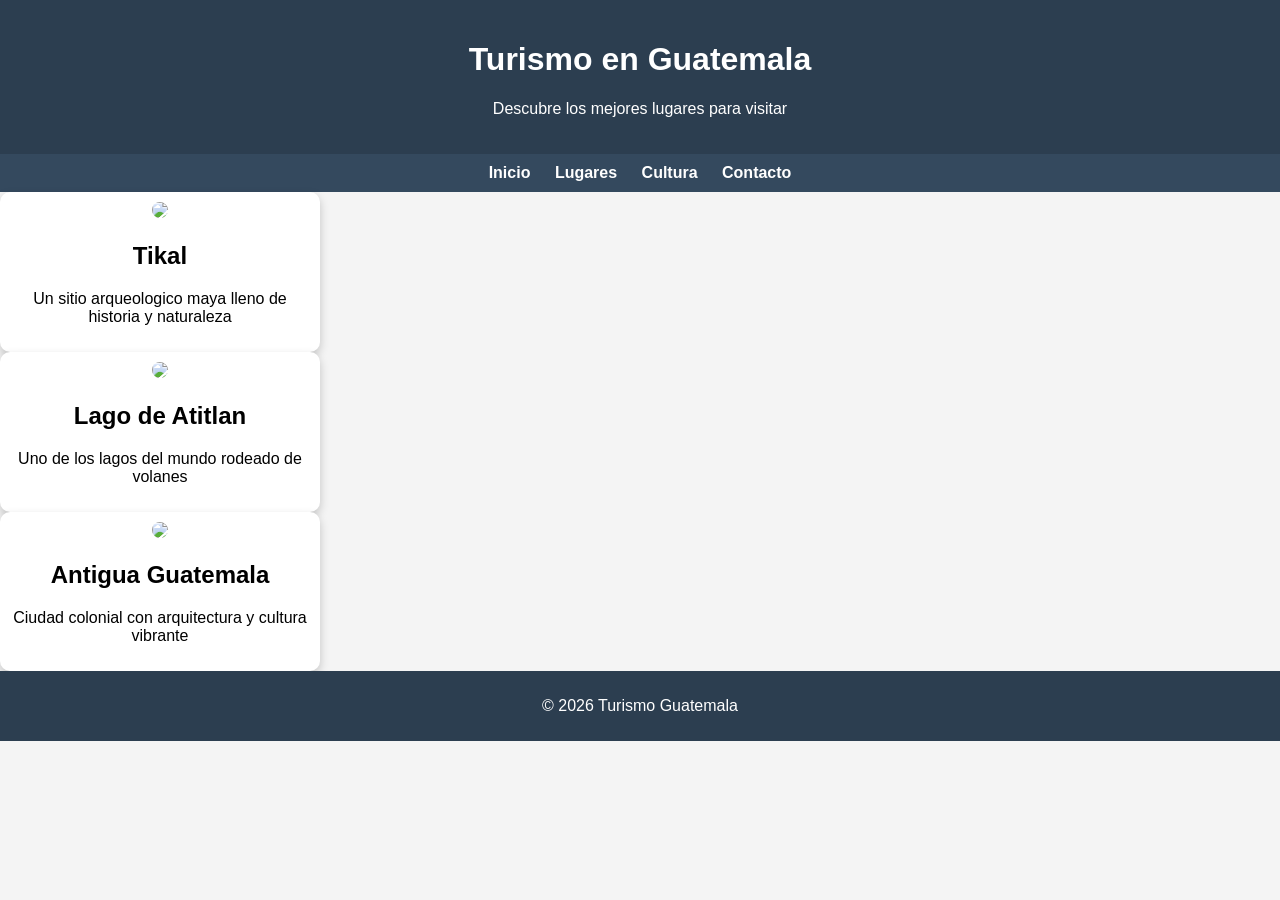
==== index.html @ 7a6abfe7 "Avance en index pero me falta" ====
<!DOCTYPE html>
<html lang="es">
<head>
    <meta charset="UTF-8">
    <meta name="viewport" content="width=device-width, initial-scale=1.0">
    <title>Turismo en Guatemla</title>
    <link rel="stylesheet" href="estilos.css">
</head>
<body>

    <header>
        <h1>Turismo en Guatemala</h1>
        <p>Descubre los mejores lugares para visitar</p>
    </header>

   <nav>
    <a href="#">Inicio</a>
    <a href="#">Lugares</a>
    <a href="#">Cultura</a>
    <a href="#">Contacto</a>
   </nav> 

   <section class="Contenedor">

    <div class="card">
        <img src="https://upload.wikimedia.org/wikipwdia/commons/e/e3/Tikal_Guatemla-jpg">
        <h2>Tikal</h2>
        <p>Un sitio arqueologico maya lleno de historia y naturaleza</p>
    </div>

    <div class="card">
        <img src="https://upload.wikimedia.org/wikipedia/commons/7/7e/Lago_de_Atitlan.jpg">
        <h2>Lago de Atitlan</h2>
        <p>Uno de los lagos del mundo rodeado de volanes</p>
    </div>
    <div class="card">
        <img src="https://upload.wikimedia.org/wikipedia/commons/3/3d/Antigua_Guatemala.jpg">
        <h2>Antigua Guatemala</h2>
        <p>Ciudad colonial con arquitectura y cultura vibrante</p>
    </div>

   </section>

   <footer>
    <p>© 2026 Turismo Guatemala</p>
   </footer>

    
</body>
</html>
---- estilos.css ----
body{
    margin: 0;
    font-family:  Arial, sans-serif;
    background-color: #f4f4f4;
}

header{
    background-color: #2c3e50;
    color: white;
    text-align: center;
    padding: 20px;
}

nav{
    background-color: #34495e;
    text-align: center;
    padding: 10px;
}

nav a{
    color: white;
    margin: 10px;
    text-decoration: none;
    font-weight: bold;
}

nav a:hover{
    color:#f1c40f
}

.contenedor{
    display: flex;
    justify-content: center;
    gap:20px;
    padding: 20px;
    flex-wrap: wrap;
}

.card{
    background: white;
    width: 300px;
    border-radius: 10px;
    box-shadow: 0px 4px 10px rgba(0,0,0,0.2);
    text-align:center;
    padding: 10px;
}

.card img{
    width: 100%;
    border-radius: 10px;

}

footer{
    background-color: #2c3e50;
    color: white;
    text-align: center;
    padding: 10px;
}
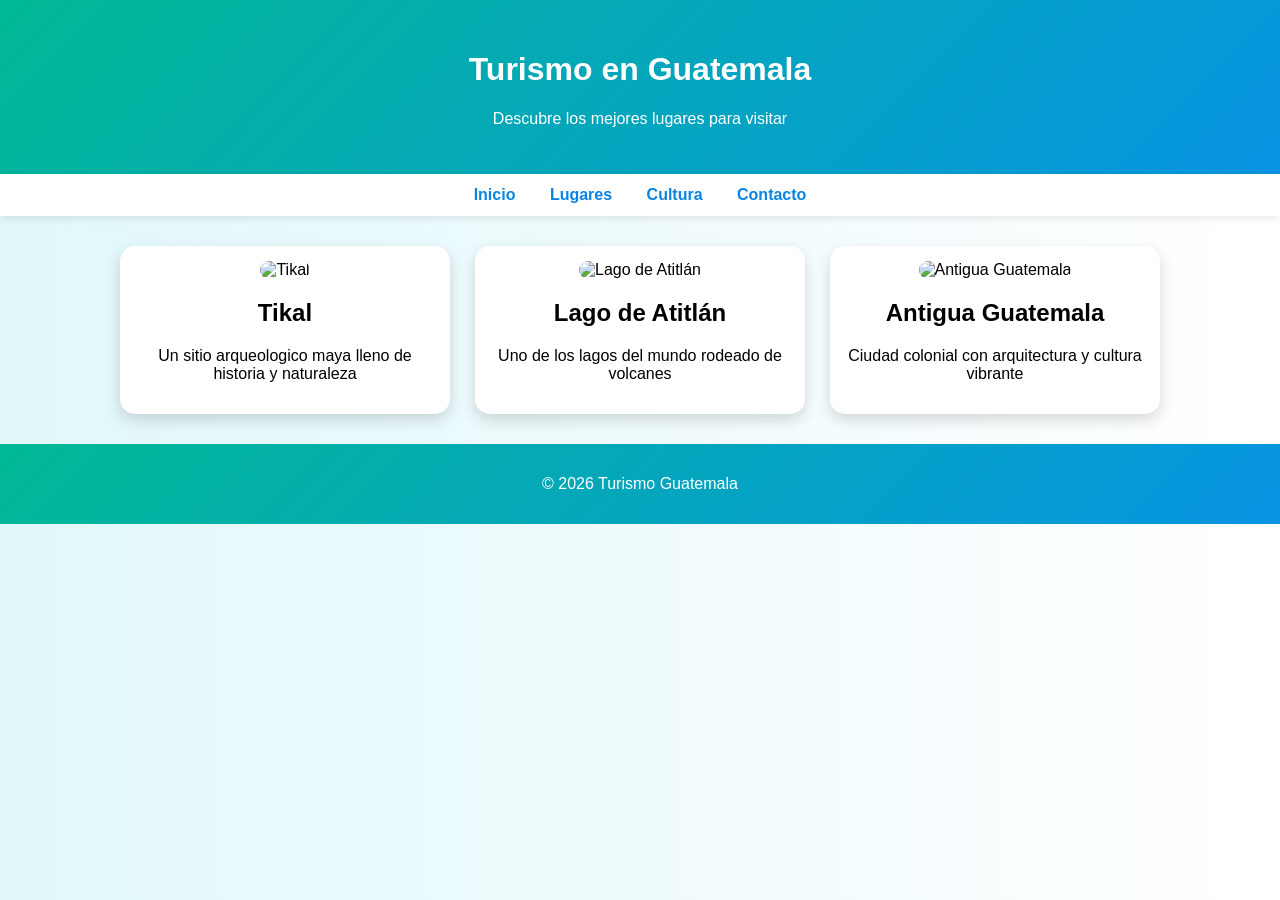
==== commit ada38261: "Arreglo estilos css y corrijo estructura del sitio" ====
--- a/index.html
+++ b/index.html
@@ -20,21 +20,22 @@
     <a href="#">Contacto</a>
    </nav> 
 
-   <section class="Contenedor">
+   <section class="contenedor">
 
     <div class="card">
-        <img src="https://upload.wikimedia.org/wikipwdia/commons/e/e3/Tikal_Guatemla-jpg">
+        <img src=img/tikal.jpg alt="Tikal">
         <h2>Tikal</h2>
         <p>Un sitio arqueologico maya lleno de historia y naturaleza</p>
     </div>
+    
+    <div class="card">
+        <img src="https://upload.wikimedia.org/wikipedia/commons/1/12/Lago_de_Atitlan_Guatemala.jpg" alt="Lago de Atitlán">
+        <h2>Lago de Atitlán</h2>
+        <p>Uno de los lagos del mundo rodeado de volcanes</p>
+    </div>
 
     <div class="card">
-        <img src="https://upload.wikimedia.org/wikipedia/commons/7/7e/Lago_de_Atitlan.jpg">
-        <h2>Lago de Atitlan</h2>
-        <p>Uno de los lagos del mundo rodeado de volanes</p>
-    </div>
-    <div class="card">
-        <img src="https://upload.wikimedia.org/wikipedia/commons/3/3d/Antigua_Guatemala.jpg">
+        <img src="https://upload.wikimedia.org/wikipedia/commons/6/6b/Antigua_Guatemala_Cathedral.jpg" alt="Antigua Guatemala">
         <h2>Antigua Guatemala</h2>
         <p>Ciudad colonial con arquitectura y cultura vibrante</p>
     </div>
--- a/estilos.css
+++ b/estilos.css
@@ -1,61 +1,69 @@
 body{
     margin: 0;
     font-family:  Arial, sans-serif;
-    background-color: #f4f4f4;
+    background: linear-gradient(to right, #e0f7fa, #ffffff);
 }
 
+/* HEADER */
 header{
-    background-color: #2c3e50;
+    background: linear-gradient(135deg, #00b894, #0894e3);
     color: white;
     text-align: center;
-    padding: 20px;
+    padding: 30px;
 }
 
+
+/* NAV */
 nav{
-    background-color: #34495e;
+    background-color: #ffffff;
     text-align: center;
-    padding: 10px;
+    padding: 12px;
+    box-shadow: 0px 2px 8px rgba(0,0,0,0.1);
+
 }
 
 nav a{
-    color: white;
-    margin: 10px;
+    color: #0984e3;
+    margin: 15px;
     text-decoration: none;
     font-weight: bold;
 }
 
 nav a:hover{
-    color:#f1c40f
+    color: #00b894;
 }
 
+/* CONTENEDOR */
 .contenedor{
     display: flex;
     justify-content: center;
-    gap:20px;
-    padding: 20px;
+    gap:25px;
+    padding: 30px;
     flex-wrap: wrap;
 }
 
+/* CARD */
 .card{
     background: white;
     width: 300px;
-    border-radius: 10px;
-    box-shadow: 0px 4px 10px rgba(0,0,0,0.2);
+    border-radius: 15px;
+    box-shadow: 0px 6px 15px rgba(0,0,0,0.15);
     text-align:center;
-    padding: 10px;
+    padding: 15px;
 }
 
+/* IMAGENES */
 .card img{
     width: 100%;
-    border-radius: 10px;
+    border-radius: 15px;
 
 }
 
 footer{
-    background-color: #2c3e50;
+    background: linear-gradient(135deg, #00b894, #0894e3);
     color: white;
     text-align: center;
-    padding: 10px;
+    padding: 15px;
 }
 
 
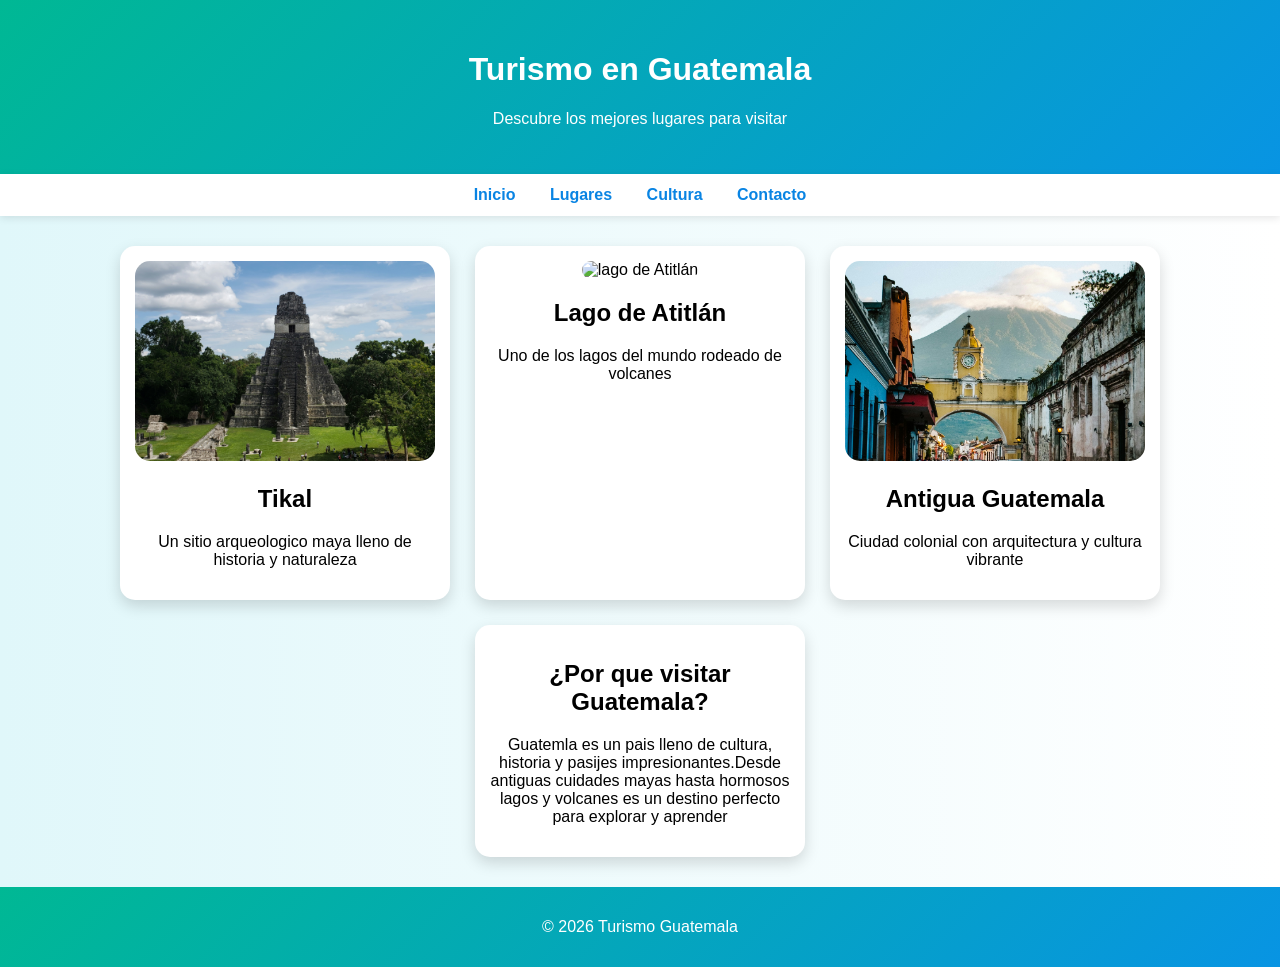
==== commit 54692003: "Finalizo seccion de lugares y mejoro diseño con imagenes" ====
--- a/index.html
+++ b/index.html
@@ -14,31 +14,38 @@
     </header>
 
    <nav>
-    <a href="#">Inicio</a>
-    <a href="#">Lugares</a>
-    <a href="#">Cultura</a>
-    <a href="#">Contacto</a>
+    <a href="index.html">Inicio</a>
+    <a href="Lugares.html">Lugares</a>
+    <a href="cultura.html">Cultura</a>
+    <a href="contacto.html">Contacto</a>
    </nav> 
 
    <section class="contenedor">
 
     <div class="card">
-        <img src=img/tikal.jpg alt="Tikal">
+        <img src="img/tikal.jpg" alt="tikal">
         <h2>Tikal</h2>
         <p>Un sitio arqueologico maya lleno de historia y naturaleza</p>
     </div>
+
     
     <div class="card">
-        <img src="https://upload.wikimedia.org/wikipedia/commons/1/12/Lago_de_Atitlan_Guatemala.jpg" alt="Lago de Atitlán">
+        <img src="img/lago de atitlan.jpg" alt="lago de Atitlán">
         <h2>Lago de Atitlán</h2>
         <p>Uno de los lagos del mundo rodeado de volcanes</p>
     </div>
 
     <div class="card">
-        <img src="https://upload.wikimedia.org/wikipedia/commons/6/6b/Antigua_Guatemala_Cathedral.jpg" alt="Antigua Guatemala">
+        <img src="img/antigua guatemala.jpg" alt="antigua Guatemala">
         <h2>Antigua Guatemala</h2>
         <p>Ciudad colonial con arquitectura y cultura vibrante</p>
     </div>
+
+    <div class="card">
+    <h2>¿Por que visitar Guatemala?</h2>
+    <p>Guatemla es un pais lleno de cultura, historia y pasijes impresionantes.Desde antiguas cuidades mayas hasta hormosos lagos y volcanes es un destino perfecto para explorar y aprender</p>
+    </div>
+
 
    </section>
 
--- a/estilos.css
+++ b/estilos.css
@@ -2,6 +2,12 @@
     margin: 0;
     font-family:  Arial, sans-serif;
     background: linear-gradient(to right, #e0f7fa, #ffffff);
+}
+
+.foto{
+    width: 300px;
+    height: 200px;
+    object-fit: cover;
 }
 
 /* HEADER */
@@ -66,4 +72,15 @@
     padding: 15px;
 }
 
+img{
+    width: 300px;
+    height: 200px;
+    object-fit: cover;
+}
 
+body.lugares{
+    background-image: url("img/fondo.png");
+    background-size: cover;
+    background-position: center;
+    background-repeat: no-repeat;
+}
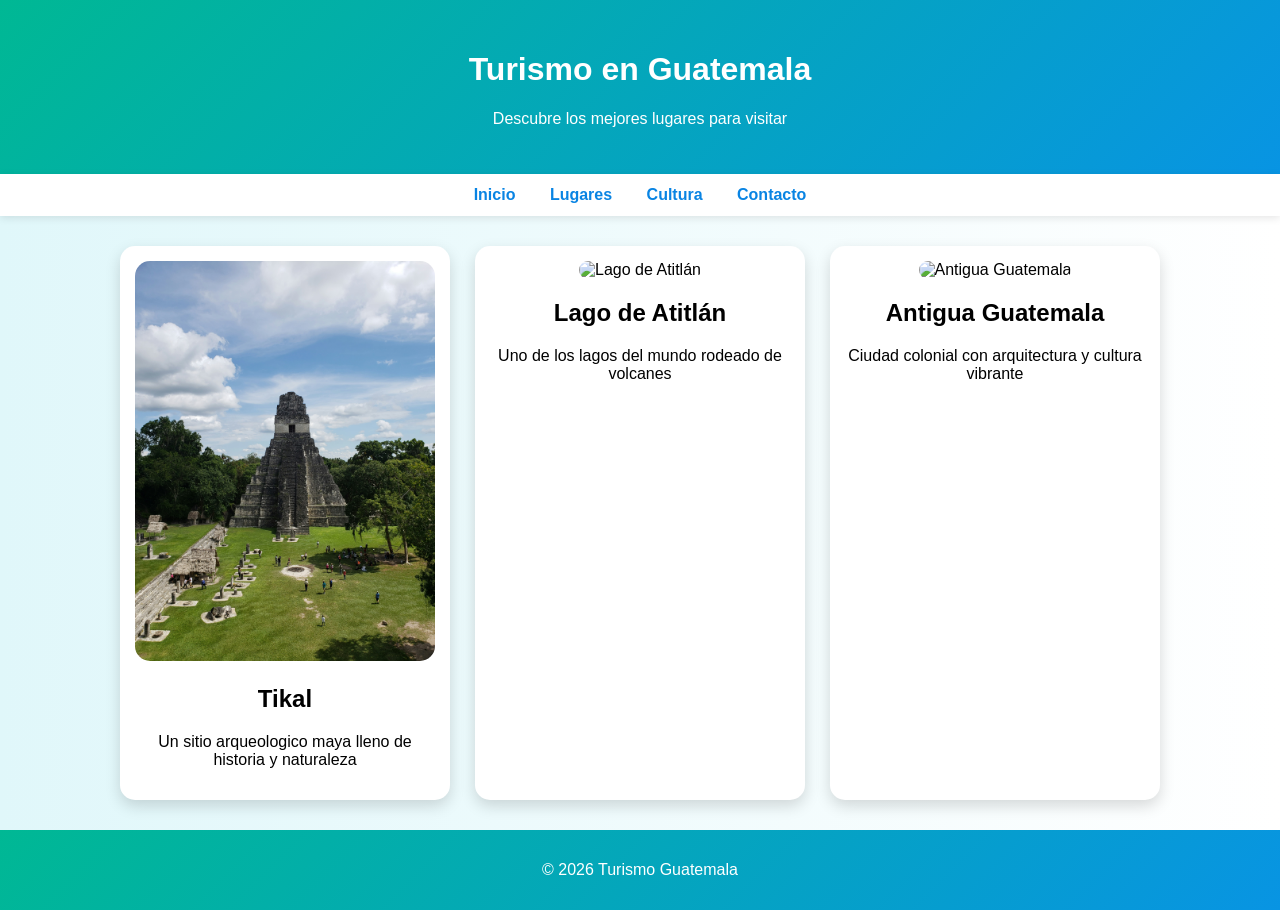
==== commit 23ea1638: "marge completado" ====
--- a/index.html
+++ b/index.html
@@ -14,38 +14,31 @@
     </header>
 
    <nav>
-    <a href="index.html">Inicio</a>
-    <a href="Lugares.html">Lugares</a>
-    <a href="cultura.html">Cultura</a>
-    <a href="contacto.html">Contacto</a>
+    <a href="#">Inicio</a>
+    <a href="#">Lugares</a>
+    <a href="#">Cultura</a>
+    <a href="#">Contacto</a>
    </nav> 
 
    <section class="contenedor">
 
     <div class="card">
-        <img src="img/tikal.jpg" alt="tikal">
+        <img src=img/tikal.jpg alt="Tikal">
         <h2>Tikal</h2>
         <p>Un sitio arqueologico maya lleno de historia y naturaleza</p>
     </div>
-
     
     <div class="card">
-        <img src="img/lago de atitlan.jpg" alt="lago de Atitlán">
+        <img src="https://upload.wikimedia.org/wikipedia/commons/1/12/Lago_de_Atitlan_Guatemala.jpg" alt="Lago de Atitlán">
         <h2>Lago de Atitlán</h2>
         <p>Uno de los lagos del mundo rodeado de volcanes</p>
     </div>
 
     <div class="card">
-        <img src="img/antigua guatemala.jpg" alt="antigua Guatemala">
+        <img src="https://upload.wikimedia.org/wikipedia/commons/6/6b/Antigua_Guatemala_Cathedral.jpg" alt="Antigua Guatemala">
         <h2>Antigua Guatemala</h2>
         <p>Ciudad colonial con arquitectura y cultura vibrante</p>
     </div>
-
-    <div class="card">
-    <h2>¿Por que visitar Guatemala?</h2>
-    <p>Guatemla es un pais lleno de cultura, historia y pasijes impresionantes.Desde antiguas cuidades mayas hasta hormosos lagos y volcanes es un destino perfecto para explorar y aprender</p>
-    </div>
-
 
    </section>
 
--- a/estilos.css
+++ b/estilos.css
@@ -2,12 +2,6 @@
     margin: 0;
     font-family:  Arial, sans-serif;
     background: linear-gradient(to right, #e0f7fa, #ffffff);
-}
-
-.foto{
-    width: 300px;
-    height: 200px;
-    object-fit: cover;
 }
 
 /* HEADER */
@@ -72,15 +66,4 @@
     padding: 15px;
 }
 
-img{
-    width: 300px;
-    height: 200px;
-    object-fit: cover;
-}
 
-body.lugares{
-    background-image: url("img/fondo.png");
-    background-size: cover;
-    background-position: center;
-    background-repeat: no-repeat;
-}
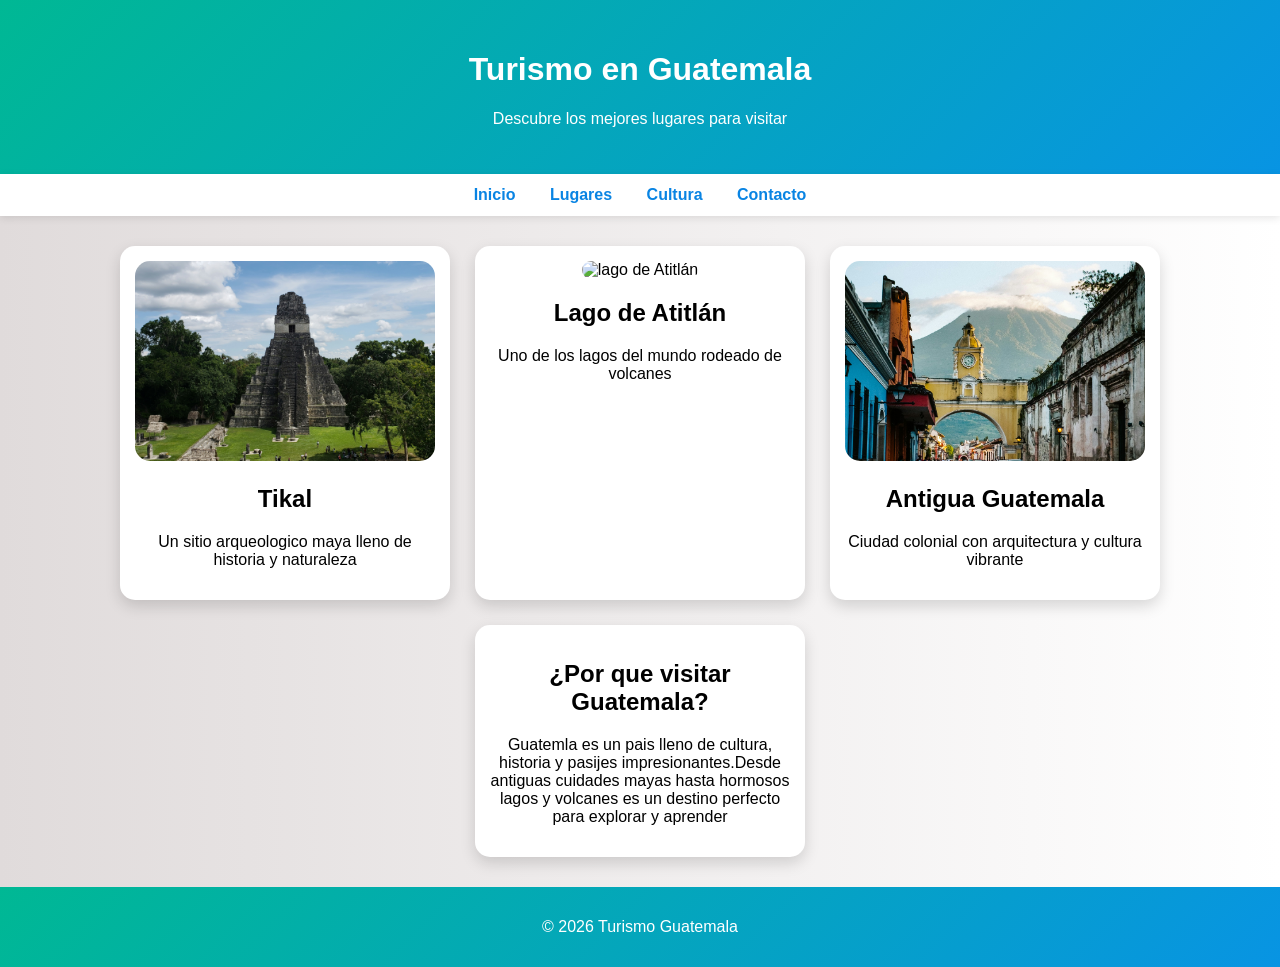
==== commit f24af829: "hicimos una pagina de turismo" ====
--- a/index.html
+++ b/index.html
@@ -14,31 +14,38 @@
     </header>
 
    <nav>
-    <a href="#">Inicio</a>
-    <a href="#">Lugares</a>
-    <a href="#">Cultura</a>
-    <a href="#">Contacto</a>
+    <a href="index.html">Inicio</a>
+    <a href="Lugares.html">Lugares</a>
+    <a href="cultura.html">Cultura</a>
+    <a href="contacto.html">Contacto</a>
    </nav> 
 
    <section class="contenedor">
 
     <div class="card">
-        <img src=img/tikal.jpg alt="Tikal">
+        <img src="img/tikal.jpg" alt="tikal">
         <h2>Tikal</h2>
         <p>Un sitio arqueologico maya lleno de historia y naturaleza</p>
     </div>
+
     
     <div class="card">
-        <img src="https://upload.wikimedia.org/wikipedia/commons/1/12/Lago_de_Atitlan_Guatemala.jpg" alt="Lago de Atitlán">
+        <img src="img/lago de atitlan.jpg" alt="lago de Atitlán">
         <h2>Lago de Atitlán</h2>
         <p>Uno de los lagos del mundo rodeado de volcanes</p>
     </div>
 
     <div class="card">
-        <img src="https://upload.wikimedia.org/wikipedia/commons/6/6b/Antigua_Guatemala_Cathedral.jpg" alt="Antigua Guatemala">
+        <img src="img/antigua guatemala.jpg" alt="antigua Guatemala">
         <h2>Antigua Guatemala</h2>
         <p>Ciudad colonial con arquitectura y cultura vibrante</p>
     </div>
+
+    <div class="card">
+    <h2>¿Por que visitar Guatemala?</h2>
+    <p>Guatemla es un pais lleno de cultura, historia y pasijes impresionantes.Desde antiguas cuidades mayas hasta hormosos lagos y volcanes es un destino perfecto para explorar y aprender</p>
+    </div>
+
 
    </section>
 
--- a/estilos.css
+++ b/estilos.css
@@ -1,7 +1,13 @@
 body{
     margin: 0;
     font-family:  Arial, sans-serif;
-    background: linear-gradient(to right, #e0f7fa, #ffffff);
+    background: linear-gradient(to right, #e0dbdb, #ffffff);
+}
+
+.foto{
+    width: 300px;
+    height: 200px;
+    object-fit: cover;
 }
 
 /* HEADER */
@@ -66,4 +72,15 @@
     padding: 15px;
 }
 
+img{
+    width: 300px;
+    height: 200px;
+    object-fit: cover;
+}
 
+body.lugares{
+    background-image: url("img/fondo.png");
+    background-size: cover;
+    background-position: center;
+    background-repeat: no-repeat;
+}
